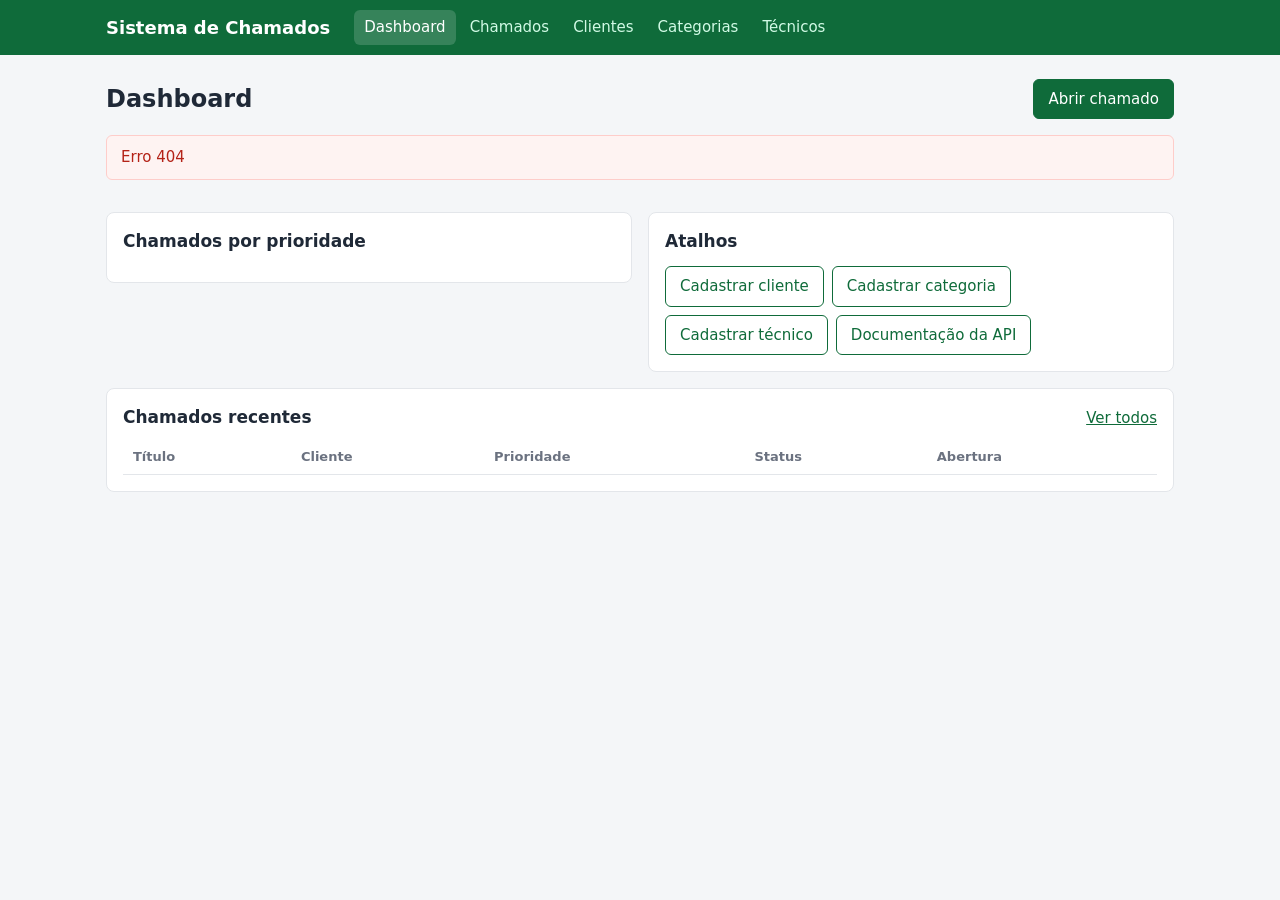
==== src/main/resources/static/index.html @ 5929fca5 "Pr final Conclui as etapas finais do guia (aula 12 e opcionais da 13.6/13.8):  - OpenAPI/Swagger com" ====
<!doctype html>
<html lang="pt-BR">
<head>
    <meta charset="utf-8">
    <meta name="viewport" content="width=device-width, initial-scale=1">
    <title>Dashboard · Sistema de Chamados</title>
    <link rel="stylesheet" href="css/estilo.css">
</head>
<body>
<main>
    <div class="topo">
        <h1>Dashboard</h1>
        <a class="botao" href="chamados.html?novo=1">Abrir chamado</a>
    </div>
    <div id="mensagem" hidden></div>

    <div class="cartoes" id="cartoes"></div>

    <div class="colunas">
        <section class="card">
            <h2>Chamados por prioridade</h2>
            <div id="prioridades"></div>
        </section>

        <section class="card">
            <h2>Atalhos</h2>
            <div class="acoes" style="margin:0">
                <a class="botao secundario" href="clientes.html">Cadastrar cliente</a>
                <a class="botao secundario" href="categorias.html">Cadastrar categoria</a>
                <a class="botao secundario" href="tecnicos.html">Cadastrar técnico</a>
                <a class="botao secundario" href="/swagger-ui.html">Documentação da API</a>
            </div>
        </section>
    </div>

    <section class="card">
        <div class="topo" style="margin-bottom:8px">
            <h2 style="margin:0">Chamados recentes</h2>
            <a href="chamados.html">Ver todos</a>
        </div>
        <div class="tabela">
            <table>
                <thead><tr><th>Título</th><th>Cliente</th><th>Prioridade</th><th>Status</th><th>Abertura</th></tr></thead>
                <tbody id="recentes"></tbody>
            </table>
        </div>
    </section>
</main>

<script src="js/app.js"></script>
<script>
    montarLayout('index.html');

    async function carregarDashboard() {
        try {
            const [resumo, recentes, clientes] = await Promise.all([
                api('GET', '/dashboard'),
                api('GET', '/chamados?size=5&sort=dataAbertura,desc'),
                api('GET', '/clientes')
            ]);

            document.getElementById('cartoes').innerHTML =
                `<a class="stat" href="chamados.html"><span>Total de chamados</span><strong>${resumo.totalChamados}</strong></a>` +
                Object.entries(resumo.porStatus).map(([status, total]) =>
                    `<a class="stat" href="chamados.html?status=${status}">
                        <span>${badgeStatus(status)}</span><strong>${total}</strong>
                    </a>`).join('');

            const maior = Math.max(1, ...Object.values(resumo.porPrioridade));
            document.getElementById('prioridades').innerHTML =
                Object.entries(resumo.porPrioridade).map(([prioridade, total]) => `
                    <div class="linha-barra">
                        <a href="chamados.html?prioridade=${prioridade}">${PRIORIDADES[prioridade]}</a>
                        <div class="barra"><span style="width:${(total / maior) * 100}%"></span></div>
                        <strong>${total}</strong>
                    </div>`).join('');

            const clientesPorId = indexarPorId(clientes);
            const lista = recentes.content;
            document.getElementById('recentes').innerHTML = lista.length
                ? lista.map(c => `<tr>
                    <td>${linkChamado(c)}</td>
                    <td>${nomeDe(clientesPorId, c.clienteId)}</td>
                    <td>${badgePrioridade(c.prioridade)}</td>
                    <td>${badgeStatus(c.status)}</td>
                    <td>${formatarData(c.dataAbertura)}</td>
                </tr>`).join('')
                : '<tr><td colspan="5" class="vazio">Nenhum chamado aberto ainda.</td></tr>';
        } catch (e) {
            erro(e);
        }
    }

    carregarDashboard();
</script>
</body>
</html>
---- src/main/resources/static/css/estilo.css ----
:root {
    --fundo: #f4f6f8;
    --cartao: #ffffff;
    --texto: #1f2937;
    --suave: #6b7280;
    --borda: #e3e6ea;
    --primaria: #0f6b3a;
    --primaria-escura: #0b552e;
    --perigo: #b42318;
    --raio: 8px;
}

* { box-sizing: border-box; }
[hidden] { display: none !important; }

body {
    margin: 0;
    font-family: system-ui, -apple-system, "Segoe UI", Roboto, sans-serif;
    font-size: 15px;
    line-height: 1.5;
    background: var(--fundo);
    color: var(--texto);
}

a { color: var(--primaria); }

/* Cabeçalho e menu */
header { background: var(--primaria); color: #fff; }
header .wrap {
    max-width: 1100px;
    margin: 0 auto;
    padding: 10px 16px;
    display: flex;
    flex-wrap: wrap;
    align-items: center;
    gap: 8px 24px;
}
header .marca { color: #fff; font-weight: 700; font-size: 18px; text-decoration: none; }
nav { display: flex; flex-wrap: wrap; gap: 4px; }
nav a { color: #d1fae5; text-decoration: none; padding: 6px 10px; border-radius: 6px; }
nav a:hover, nav a.ativo { background: rgba(255, 255, 255, .16); color: #fff; }

main { max-width: 1100px; margin: 0 auto; padding: 24px 16px 48px; }
h1 { font-size: 24px; margin: 0 0 16px; }
h2 { font-size: 17px; margin: 0 0 12px; }

.topo { display: flex; flex-wrap: wrap; align-items: center; justify-content: space-between; gap: 12px; margin-bottom: 16px; }
.topo h1 { margin: 0; }

.card {
    background: var(--cartao);
    border: 1px solid var(--borda);
    border-radius: var(--raio);
    padding: 16px;
    margin-bottom: 16px;
}

.colunas { display: grid; gap: 16px; grid-template-columns: repeat(auto-fit, minmax(320px, 1fr)); align-items: start; }

/* Formulários */
.campos { display: grid; gap: 12px; grid-template-columns: repeat(auto-fit, minmax(200px, 1fr)); }
.campos .inteiro { grid-column: 1 / -1; }
label { display: flex; flex-direction: column; gap: 4px; font-size: 13px; color: var(--suave); }
input, select, textarea {
    font: inherit;
    color: var(--texto);
    background: #fff;
    padding: 8px 10px;
    border: 1px solid var(--borda);
    border-radius: 6px;
    width: 100%;
}
input:focus, select:focus, textarea:focus { outline: 2px solid var(--primaria); outline-offset: -1px; }
textarea { min-height: 90px; resize: vertical; }

button, .botao {
    font: inherit;
    display: inline-block;
    padding: 8px 14px;
    border-radius: 6px;
    border: 1px solid var(--primaria);
    background: var(--primaria);
    color: #fff;
    cursor: pointer;
    text-decoration: none;
    white-space: nowrap;
}
button:hover, .botao:hover { background: var(--primaria-escura); }
button:disabled { opacity: .5; cursor: default; }
.secundario { background: #fff; color: var(--primaria); }
.secundario:hover { background: #eef7f1; }
.perigo { background: #fff; color: var(--perigo); border-color: var(--perigo); }
.perigo:hover { background: #fef3f2; }
.pequeno { padding: 4px 10px; font-size: 13px; }
.acoes { display: flex; flex-wrap: wrap; gap: 8px; margin-top: 12px; }
.linha-form { display: flex; gap: 8px; align-items: flex-end; flex-wrap: wrap; }
.linha-form label { flex: 1 1 180px; }

details > summary { cursor: pointer; font-weight: 600; }
details[open] > summary { margin-bottom: 12px; }

/* Tabelas */
.tabela { overflow-x: auto; }
table { width: 100%; border-collapse: collapse; }
th, td { text-align: left; padding: 8px 10px; border-bottom: 1px solid var(--borda); vertical-align: middle; }
th { font-size: 13px; font-weight: 600; color: var(--suave); }
td.col-acoes { text-align: right; white-space: nowrap; }
.vazio { text-align: center; color: var(--suave); padding: 20px; }

.paginacao { display: flex; flex-wrap: wrap; gap: 8px; align-items: center; justify-content: flex-end; margin-top: 12px; font-size: 13px; color: var(--suave); }

/* Mensagens */
.mensagem { padding: 10px 14px; border-radius: 6px; margin-bottom: 16px; white-space: pre-line; }
.mensagem.erro { background: #fef3f2; color: var(--perigo); border: 1px solid #fecdca; }
.mensagem.ok { background: #ecfdf3; color: #067647; border: 1px solid #abefc6; }
.nota { color: var(--suave); font-size: 13px; margin: 8px 0 0; }

/* Etiquetas de status e prioridade */
.badge { display: inline-block; padding: 2px 9px; border-radius: 999px; font-size: 12px; font-weight: 600; white-space: nowrap; }
.status-ABERTO { background: #e0f2fe; color: #075985; }
.status-EM_ATENDIMENTO { background: #fef3c7; color: #92400e; }
.status-AGUARDANDO_CLIENTE { background: #ede9fe; color: #5b21b6; }
.status-FECHADO { background: #e5e7eb; color: #374151; }
.prio-BAIXA { background: #ecfdf3; color: #067647; }
.prio-MEDIA { background: #e0f2fe; color: #075985; }
.prio-ALTA { background: #fff4e5; color: #b54708; }
.prio-CRITICA { background: #fee4e2; color: #b42318; }

/* Dashboard */
.cartoes { display: grid; gap: 12px; grid-template-columns: repeat(auto-fit, minmax(150px, 1fr)); margin-bottom: 16px; }
.stat {
    display: flex; flex-direction: column; gap: 6px;
    background: var(--cartao); border: 1px solid var(--borda); border-radius: var(--raio);
    padding: 14px 16px; text-decoration: none; color: var(--texto);
}
.stat:hover { border-color: var(--primaria); }
.stat strong { font-size: 28px; line-height: 1; }
.stat span { font-size: 13px; color: var(--suave); }
.linha-barra { display: grid; grid-template-columns: 70px 1fr 32px; gap: 10px; align-items: center; margin-bottom: 8px; }
.linha-barra strong { text-align: right; }
.barra { height: 10px; background: var(--fundo); border-radius: 5px; overflow: hidden; }
.barra span { display: block; height: 100%; background: var(--primaria); border-radius: 5px; }

/* Detalhes */
dl.detalhes { display: grid; grid-template-columns: max-content 1fr; gap: 6px 16px; margin: 0; }
dl.detalhes dt { color: var(--suave); }
dl.detalhes dd { margin: 0; white-space: pre-line; }

.lista { list-style: none; margin: 0; padding: 0; }
.lista li { padding: 10px 0; border-bottom: 1px solid var(--borda); }
.lista li:last-child { border-bottom: 0; }
.lista .meta { font-size: 13px; color: var(--suave); }
.lista p { margin: 4px 0 0; white-space: pre-line; }

@media (max-width: 600px) {
    h1 { font-size: 20px; }
    dl.detalhes { grid-template-columns: 1fr; gap: 0; }
    dl.detalhes dd { margin-bottom: 8px; }
}
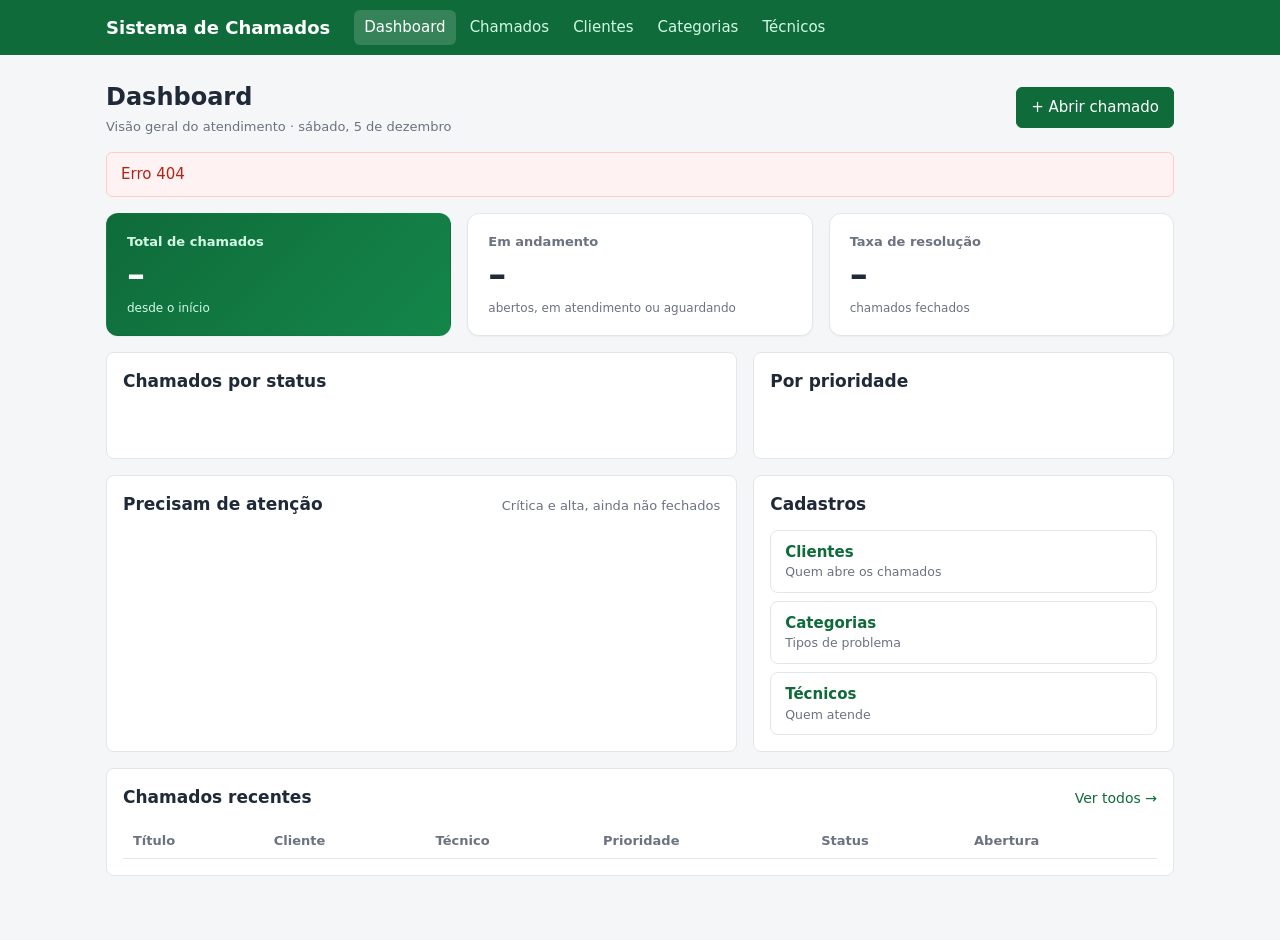
==== commit 78ec0e08: "feat: redesenha o dashboard - Indicadores no topo: total, em andamento e taxa de resolução - Barra ú" ====
--- a/src/main/resources/static/index.html
+++ b/src/main/resources/static/index.html
@@ -9,83 +9,191 @@
 <body>
 <main>
     <div class="topo">
-        <h1>Dashboard</h1>
-        <a class="botao" href="chamados.html?novo=1">Abrir chamado</a>
+        <div>
+            <h1>Dashboard</h1>
+            <p class="dash-sub" id="hoje">Visão geral do atendimento</p>
+        </div>
+        <a class="botao" href="chamados.html?novo=1">+ Abrir chamado</a>
     </div>
     <div id="mensagem" hidden></div>
 
-    <div class="cartoes" id="cartoes"></div>
-
-    <div class="colunas">
+    <div class="dash-kpis">
+        <a class="dash-kpi destaque" href="chamados.html">
+            <span class="rotulo">Total de chamados</span>
+            <strong id="kpi-total">–</strong>
+            <span class="rodape">desde o início</span>
+        </a>
+        <div class="dash-kpi">
+            <span class="rotulo">Em andamento</span>
+            <strong id="kpi-andamento">–</strong>
+            <span class="rodape">abertos, em atendimento ou aguardando</span>
+        </div>
+        <div class="dash-kpi">
+            <span class="rotulo">Taxa de resolução</span>
+            <strong id="kpi-resolucao">–</strong>
+            <span class="rodape" id="kpi-fechados">chamados fechados</span>
+        </div>
+    </div>
+
+    <div class="dash-grade">
+        <section class="card dash-status">
+            <h2>Chamados por status</h2>
+            <div class="dash-pilha" id="pilha" role="img" aria-label="Distribuição dos chamados por status"></div>
+            <div class="dash-legenda" id="legenda-status"></div>
+        </section>
+
         <section class="card">
-            <h2>Chamados por prioridade</h2>
+            <h2>Por prioridade</h2>
             <div id="prioridades"></div>
         </section>
-
+    </div>
+
+    <div class="dash-grade">
         <section class="card">
-            <h2>Atalhos</h2>
-            <div class="acoes" style="margin:0">
-                <a class="botao secundario" href="clientes.html">Cadastrar cliente</a>
-                <a class="botao secundario" href="categorias.html">Cadastrar categoria</a>
-                <a class="botao secundario" href="tecnicos.html">Cadastrar técnico</a>
-                <a class="botao secundario" href="/swagger-ui.html">Documentação da API</a>
+            <div class="dash-cab">
+                <h2>Precisam de atenção</h2>
+                <span class="dash-sub">Crítica e alta, ainda não fechados</span>
             </div>
+            <ul class="dash-atencao" id="atencao"></ul>
+        </section>
+
+        <section class="card">
+            <h2>Cadastros</h2>
+            <div class="dash-atalhos">
+                <a href="clientes.html"><span>Clientes</span><small>Quem abre os chamados</small></a>
+                <a href="categorias.html"><span>Categorias</span><small>Tipos de problema</small></a>
+                <a href="tecnicos.html"><span>Técnicos</span><small>Quem atende</small></a>
+            </div>
         </section>
     </div>
 
     <section class="card">
-        <div class="topo" style="margin-bottom:8px">
-            <h2 style="margin:0">Chamados recentes</h2>
-            <a href="chamados.html">Ver todos</a>
+        <div class="dash-cab">
+            <h2>Chamados recentes</h2>
+            <a href="chamados.html">Ver todos →</a>
         </div>
         <div class="tabela">
             <table>
-                <thead><tr><th>Título</th><th>Cliente</th><th>Prioridade</th><th>Status</th><th>Abertura</th></tr></thead>
+                <thead><tr><th>Título</th><th>Cliente</th><th>Técnico</th><th>Prioridade</th><th>Status</th><th>Abertura</th></tr></thead>
                 <tbody id="recentes"></tbody>
             </table>
         </div>
     </section>
 </main>
+
+<div class="dash-dica" id="dica" hidden></div>
 
 <script src="js/app.js"></script>
 <script>
     montarLayout('index.html');
 
+    // Cores validadas (distintas também para daltônicos). Prioridade é ordinal: um só tom, do claro ao escuro.
+    const COR_STATUS = { ABERTO: '#0284c7', EM_ATENDIMENTO: '#d97706', AGUARDANDO_CLIENTE: '#7c3aed', FECHADO: '#16a34a' };
+    const COR_PRIORIDADE = { BAIXA: '#fdba74', MEDIA: '#fb923c', ALTA: '#ea580c', CRITICA: '#9a3412' };
+
+    document.getElementById('hoje').textContent = 'Visão geral do atendimento · ' +
+        new Date().toLocaleDateString('pt-BR', { weekday: 'long', day: 'numeric', month: 'long' });
+
+    function tempoDesde(iso) {
+        const minutos = Math.max(0, Math.round((Date.now() - new Date(iso.slice(0, 19))) / 60000));
+        if (minutos < 1) return 'agora';
+        if (minutos < 60) return `há ${minutos} min`;
+        const horas = Math.round(minutos / 60);
+        if (horas < 24) return `há ${horas} h`;
+        const dias = Math.round(horas / 24);
+        return `há ${dias} dia${dias > 1 ? 's' : ''}`;
+    }
+
+    const pct = (n, total) => total ? Math.round((n / total) * 100) : 0;
+
+    // Dica ao passar o mouse nos gráficos
+    const dica = document.getElementById('dica');
+    document.addEventListener('mousemove', e => {
+        const alvo = e.target.closest('[data-dica]');
+        if (!alvo) { dica.hidden = true; return; }
+        dica.textContent = alvo.dataset.dica;
+        dica.hidden = false;
+        dica.style.left = `${e.clientX + 14}px`;
+        dica.style.top = `${e.clientY + 14}px`;
+    });
+
+    function renderizarStatus(porStatus, total) {
+        const entradas = Object.entries(porStatus);
+        document.getElementById('pilha').innerHTML = total
+            ? entradas.filter(([, n]) => n > 0).map(([status, n]) =>
+                `<a href="chamados.html?status=${status}" style="flex:${n};background:${COR_STATUS[status]}"
+                    data-dica="${STATUS[status]}: ${n} (${pct(n, total)}%)"></a>`).join('')
+            : '<span class="dash-vazio-barra"></span>';
+
+        document.getElementById('legenda-status').innerHTML = entradas.map(([status, n]) => `
+            <a href="chamados.html?status=${status}" class="item">
+                <span class="marca" style="background:${COR_STATUS[status]}"></span>
+                <span class="nome">${STATUS[status]}</span>
+                <strong>${n}</strong>
+                <span class="pct">${pct(n, total)}%</span>
+            </a>`).join('');
+    }
+
+    function renderizarPrioridades(porPrioridade) {
+        const maior = Math.max(1, ...Object.values(porPrioridade));
+        document.getElementById('prioridades').innerHTML = Object.entries(porPrioridade).map(([prioridade, n]) => `
+            <a class="dash-barra" href="chamados.html?prioridade=${prioridade}" data-dica="${PRIORIDADES[prioridade]}: ${n} chamado(s)">
+                <span class="nome">${PRIORIDADES[prioridade]}</span>
+                <span class="trilho"><span style="width:${(n / maior) * 100}%;background:${COR_PRIORIDADE[prioridade]}"></span></span>
+                <strong>${n}</strong>
+            </a>`).join('');
+    }
+
+    function renderizarAtencao(lista, clientes) {
+        const el = document.getElementById('atencao');
+        el.innerHTML = lista.length
+            ? lista.slice(0, 5).map(c => `<li>
+                <div class="info">
+                    ${linkChamado(c)}
+                    <span class="dash-sub">${nomeDe(clientes, c.clienteId)} · aberto ${tempoDesde(c.dataAbertura)}</span>
+                </div>
+                <div class="etiquetas">${badgePrioridade(c.prioridade)} ${badgeStatus(c.status)}</div>
+            </li>`).join('')
+            : '<li class="dash-ok">Nada urgente no momento.</li>';
+    }
+
     async function carregarDashboard() {
         try {
-            const [resumo, recentes, clientes] = await Promise.all([
+            const [resumo, recentes, criticos, altos, clientes, tecnicos] = await Promise.all([
                 api('GET', '/dashboard'),
                 api('GET', '/chamados?size=5&sort=dataAbertura,desc'),
-                api('GET', '/clientes')
+                api('GET', '/chamados?prioridade=CRITICA&size=50&sort=dataAbertura,asc'),
+                api('GET', '/chamados?prioridade=ALTA&size=50&sort=dataAbertura,asc'),
+                api('GET', '/clientes'),
+                api('GET', '/tecnicos')
             ]);
-
-            document.getElementById('cartoes').innerHTML =
-                `<a class="stat" href="chamados.html"><span>Total de chamados</span><strong>${resumo.totalChamados}</strong></a>` +
-                Object.entries(resumo.porStatus).map(([status, total]) =>
-                    `<a class="stat" href="chamados.html?status=${status}">
-                        <span>${badgeStatus(status)}</span><strong>${total}</strong>
-                    </a>`).join('');
-
-            const maior = Math.max(1, ...Object.values(resumo.porPrioridade));
-            document.getElementById('prioridades').innerHTML =
-                Object.entries(resumo.porPrioridade).map(([prioridade, total]) => `
-                    <div class="linha-barra">
-                        <a href="chamados.html?prioridade=${prioridade}">${PRIORIDADES[prioridade]}</a>
-                        <div class="barra"><span style="width:${(total / maior) * 100}%"></span></div>
-                        <strong>${total}</strong>
-                    </div>`).join('');
-
             const clientesPorId = indexarPorId(clientes);
+            const tecnicosPorId = indexarPorId(tecnicos);
+            const total = resumo.totalChamados;
+            const fechados = resumo.porStatus.FECHADO ?? 0;
+
+            document.getElementById('kpi-total').textContent = total;
+            document.getElementById('kpi-andamento').textContent = total - fechados;
+            document.getElementById('kpi-resolucao').textContent = `${pct(fechados, total)}%`;
+            document.getElementById('kpi-fechados').textContent = `${fechados} de ${total} fechados`;
+
+            renderizarStatus(resumo.porStatus, total);
+            renderizarPrioridades(resumo.porPrioridade);
+            renderizarAtencao(
+                [...criticos.content, ...altos.content].filter(c => c.status !== 'FECHADO'),
+                clientesPorId);
+
             const lista = recentes.content;
             document.getElementById('recentes').innerHTML = lista.length
                 ? lista.map(c => `<tr>
                     <td>${linkChamado(c)}</td>
                     <td>${nomeDe(clientesPorId, c.clienteId)}</td>
+                    <td>${c.tecnicoId ? nomeDe(tecnicosPorId, c.tecnicoId) : '<span class="dash-sub">Não atribuído</span>'}</td>
                     <td>${badgePrioridade(c.prioridade)}</td>
                     <td>${badgeStatus(c.status)}</td>
-                    <td>${formatarData(c.dataAbertura)}</td>
+                    <td title="${formatarData(c.dataAbertura)}">${tempoDesde(c.dataAbertura)}</td>
                 </tr>`).join('')
-                : '<tr><td colspan="5" class="vazio">Nenhum chamado aberto ainda.</td></tr>';
+                : '<tr><td colspan="6" class="vazio">Nenhum chamado aberto ainda.</td></tr>';
         } catch (e) {
             erro(e);
         }
--- a/src/main/resources/static/css/estilo.css
+++ b/src/main/resources/static/css/estilo.css
@@ -127,19 +127,82 @@
 .prio-CRITICA { background: #fee4e2; color: #b42318; }
 
 /* Dashboard */
-.cartoes { display: grid; gap: 12px; grid-template-columns: repeat(auto-fit, minmax(150px, 1fr)); margin-bottom: 16px; }
-.stat {
-    display: flex; flex-direction: column; gap: 6px;
-    background: var(--cartao); border: 1px solid var(--borda); border-radius: var(--raio);
-    padding: 14px 16px; text-decoration: none; color: var(--texto);
-}
-.stat:hover { border-color: var(--primaria); }
-.stat strong { font-size: 28px; line-height: 1; }
-.stat span { font-size: 13px; color: var(--suave); }
-.linha-barra { display: grid; grid-template-columns: 70px 1fr 32px; gap: 10px; align-items: center; margin-bottom: 8px; }
-.linha-barra strong { text-align: right; }
-.barra { height: 10px; background: var(--fundo); border-radius: 5px; overflow: hidden; }
-.barra span { display: block; height: 100%; background: var(--primaria); border-radius: 5px; }
+.dash-sub { color: var(--suave); font-size: 13px; margin: 2px 0 0; }
+.topo .dash-sub::first-letter { text-transform: uppercase; }
+.dash-cab { display: flex; flex-wrap: wrap; align-items: baseline; justify-content: space-between; gap: 4px 12px; margin-bottom: 12px; }
+.dash-cab h2 { margin: 0; }
+.dash-cab a { font-size: 14px; text-decoration: none; }
+
+.dash-kpis { display: grid; gap: 16px; grid-template-columns: repeat(auto-fit, minmax(220px, 1fr)); margin-bottom: 16px; }
+.dash-kpi {
+    display: flex; flex-direction: column; gap: 4px;
+    background: var(--cartao); border: 1px solid var(--borda); border-radius: 12px;
+    padding: 18px 20px; color: var(--texto); text-decoration: none;
+    box-shadow: 0 1px 2px rgba(16, 24, 40, .04);
+}
+.dash-kpi .rotulo { font-size: 13px; font-weight: 600; color: var(--suave); }
+.dash-kpi strong { font-size: 36px; line-height: 1.1; letter-spacing: -.02em; font-variant-numeric: tabular-nums; }
+.dash-kpi .rodape { font-size: 12px; color: var(--suave); }
+.dash-kpi.destaque { background: linear-gradient(135deg, var(--primaria), #14864a); border-color: transparent; color: #fff; }
+.dash-kpi.destaque .rotulo, .dash-kpi.destaque .rodape { color: #d1fae5; }
+.dash-kpi.destaque:hover { filter: brightness(1.06); }
+
+.dash-grade { display: grid; gap: 16px; grid-template-columns: 1fr; align-items: stretch; margin-bottom: 16px; }
+.dash-grade .card { margin-bottom: 0; }
+@media (min-width: 860px) { .dash-grade { grid-template-columns: 3fr 2fr; } }
+
+/* Barra empilhada de status: segmentos com 2px de respiro entre si */
+.dash-pilha { display: flex; gap: 2px; height: 18px; margin: 4px 0 18px; }
+.dash-pilha a { min-width: 6px; border-radius: 4px; transition: filter .15s; }
+.dash-pilha a:hover { filter: brightness(1.12); }
+.dash-vazio-barra { flex: 1; background: var(--fundo); border-radius: 4px; }
+.dash-legenda { display: grid; gap: 4px 16px; grid-template-columns: 1fr; }
+@media (min-width: 520px) { .dash-legenda { grid-template-columns: 1fr 1fr; } }
+.dash-legenda .item {
+    display: grid; grid-template-columns: 10px 1fr auto auto; gap: 8px; align-items: center;
+    padding: 8px 10px; border-radius: 8px; color: var(--texto); text-decoration: none;
+}
+.dash-legenda .item:hover { background: var(--fundo); }
+.dash-legenda .marca { width: 10px; height: 10px; border-radius: 3px; }
+.dash-legenda .nome { font-size: 14px; }
+.dash-legenda strong { font-variant-numeric: tabular-nums; }
+.dash-legenda .pct { font-size: 12px; color: var(--suave); min-width: 34px; text-align: right; }
+
+/* Barras de prioridade */
+.dash-barra {
+    display: grid; grid-template-columns: 64px 1fr 28px; gap: 10px; align-items: center;
+    padding: 6px 4px; border-radius: 6px; color: var(--texto); text-decoration: none;
+}
+.dash-barra:hover { background: var(--fundo); }
+.dash-barra .nome { font-size: 14px; }
+.dash-barra strong { text-align: right; font-variant-numeric: tabular-nums; }
+.dash-barra .trilho { height: 10px; background: var(--fundo); border-radius: 4px; overflow: hidden; }
+.dash-barra .trilho span { display: block; height: 100%; border-radius: 0 4px 4px 0; }
+
+/* Lista "precisam de atenção" */
+.dash-atencao { list-style: none; margin: 0; padding: 0; }
+.dash-atencao li { display: flex; flex-wrap: wrap; justify-content: space-between; align-items: center; gap: 6px 12px; padding: 10px 0; border-bottom: 1px solid var(--borda); }
+.dash-atencao li:last-child { border-bottom: 0; }
+.dash-atencao .info { display: flex; flex-direction: column; min-width: 0; }
+.dash-atencao .info a { font-weight: 600; text-decoration: none; }
+.dash-atencao .info a:hover { text-decoration: underline; }
+.dash-ok { color: var(--suave); justify-content: center !important; padding: 20px 0 !important; }
+
+/* Atalhos de cadastro */
+.dash-atalhos { display: flex; flex-direction: column; gap: 8px; }
+.dash-atalhos a {
+    display: flex; flex-direction: column; padding: 10px 14px;
+    border: 1px solid var(--borda); border-radius: 8px; color: var(--texto); text-decoration: none;
+}
+.dash-atalhos a:hover { border-color: var(--primaria); background: #f3faf6; }
+.dash-atalhos span { font-weight: 600; color: var(--primaria); }
+.dash-atalhos small { color: var(--suave); }
+
+.dash-dica {
+    position: fixed; z-index: 10; pointer-events: none;
+    background: #1f2937; color: #fff; font-size: 12px; padding: 5px 9px; border-radius: 6px;
+    box-shadow: 0 4px 12px rgba(0, 0, 0, .15);
+}
 
 /* Detalhes */
 dl.detalhes { display: grid; grid-template-columns: max-content 1fr; gap: 6px 16px; margin: 0; }
